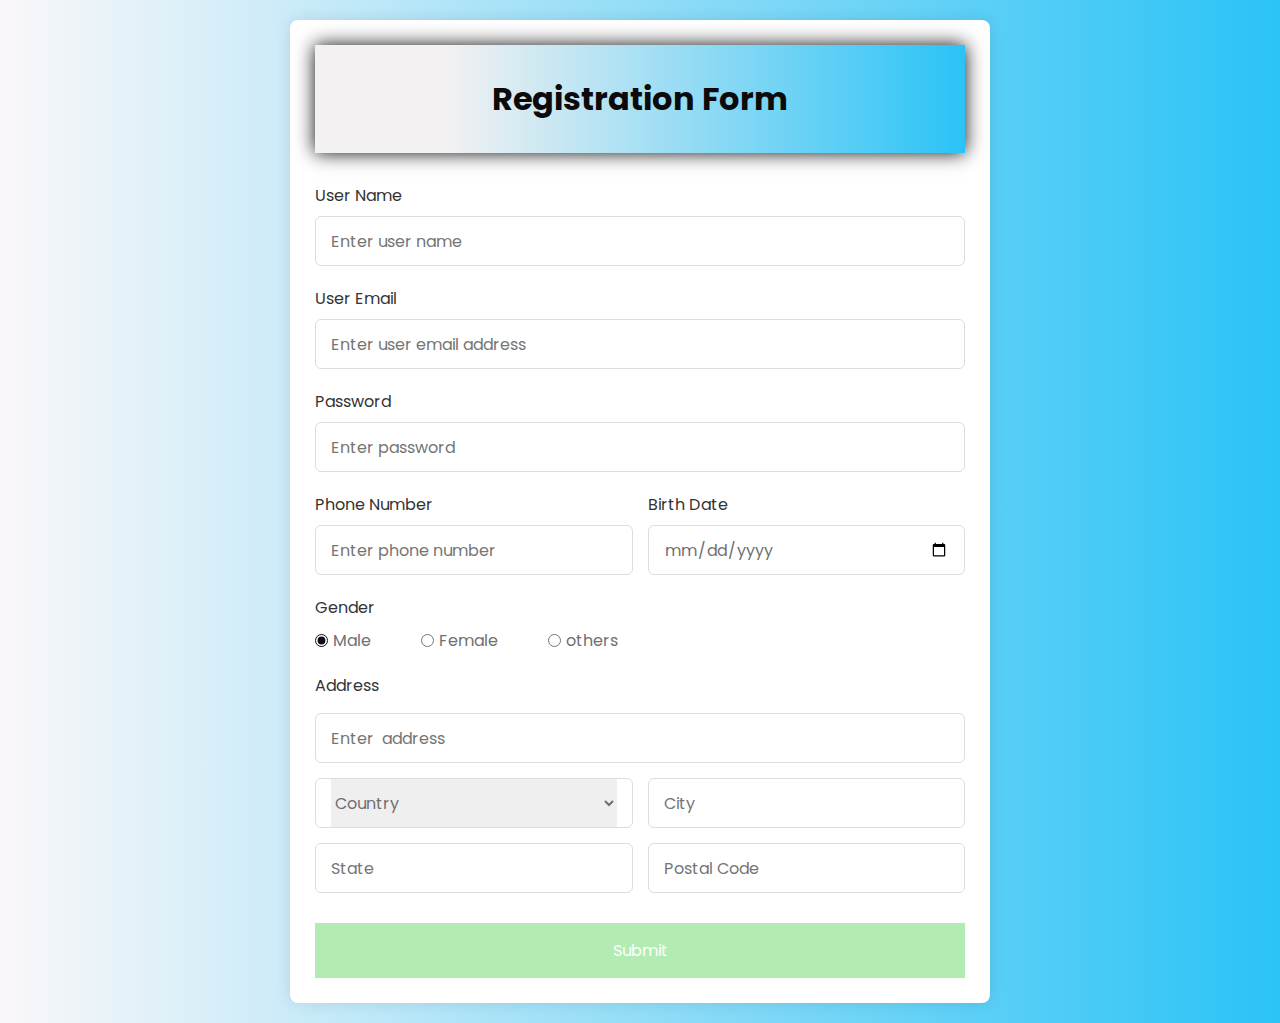
==== index.html @ 91c32efc "Update and rename form1.html to index.html" ====
<!DOCTYPE html>
<head>
  <meta charset="UTF-8" />
  <meta http-equiv="X-UA-Compatible" content="IE=edge" />
  <meta name="viewport" content="width=device-width, initial-scale=1.0" />
  <link rel="stylesheet" type="text/css" href="form.css" /> 
  
</head>
<html lang="en">
  <head>
    <meta charset="UTF-8" />
    <meta name="viewport" content="width=device-width, initial-scale=1.0" />
    <meta http-equiv="X-UA-Compatible" content="ie=edge" />
    
    <link rel="stylesheet" href="style.css" />
  </head>
  <body>
    <section class="container">
      <h1>Registration Form</h1>
      <form action="#" class="form">
        <div class="input-box">
          <label>User Name</label>
          <input type="text" placeholder="Enter user name" required />
        </div>

        <div class="input-box">
          <label>User Email</label>
          <input type="text" placeholder="Enter user email address" required />
        </div>
        <div class="input-box">
          <label>Password</label>
          <input type="text" placeholder="Enter password" required />
        </div>

        <div class="column">
          <div class="input-box">
            <label>Phone Number</label>
            <input type="number" placeholder="Enter phone number" required />
          </div>
          <div class="input-box">
            <label>Birth Date</label>
            <input type="date" placeholder="Enter birth date" required />
          </div>
        </div>
        <div class="gender-box">
          <h3>Gender</h3>
          <div class="gender-option">
            <div class="gender">
              <input type="radio" id="check-male" name="gender" checked />
              <label for="check-male">Male</label>
            </div>
            <div class="gender">
              <input type="radio" id="check-female" name="gender" />
              <label for="check-female">Female</label>
            </div>
            <div class="gender">
              <input type="radio" id="check-other" name="gender" />
              <label for="check-other">others</label>
            </div>
          </div>
        </div>
        <div class="input-box address">
          <label>Address</label>
          <input type="text" placeholder="Enter  address" required />
          <div class="column">
            <div class="select-box">
              <select>
                <option hidden>Country</option>
                <option>India</option>
                <option>Japan</option>
                <option>United Kingdoms</option>
                <option>China</option>
                <option>Russia</option>
              </select>
            </div>
            <input type="text" placeholder="City" required />
          </div>
          <div class="column">
            <input type="text" placeholder="State" required />
            <input type="number" placeholder="Postal Code" required />
          </div>
        </div>
        <button>Submit</button>
      </form>
    </section>
  </body>
</html>
---- form.css ----
/* Import Google font - Poppins */
@import url("https://fonts.googleapis.com/css2?family=Poppins:wght@200;300;400;500;600;700&display=swap");
* {
  margin: 0;
  padding: 0;
  box-sizing: border-box;
  font-family: "Poppins", sans-serif;
}
body {
  min-height: 100vh;
  display: flex;
  align-items: center;
  justify-content: center;
  padding: 20px;
  background:linear-gradient(to right, #faf7f9 0%, #27c2f6fb 100%);
}
.container {
  position: relative;
  max-width: 700px;
  width: 100%;
  background: #fff;
  padding: 25px;
  border-radius: 8px;
  box-shadow: 0 0 15px rgba(0, 0, 0, 0.1);
}
.container h1 {
    background:linear-gradient(to right, #f3f1f2 20%, #27c2f6fb 100%);
    color: #0c0a0a;
    box-shadow: 0px 0px 18px #0f0d0d;
    padding: 30px;
    text-align: center;
  }
.container .form {
  margin-top: 30px;
}
.form .input-box {
  width: 100%;
  margin-top: 20px;
}
.input-box label {
  color: #333;
}
.form :where(.input-box input, .select-box) {
  position: relative;
  height: 50px;
  width: 100%;
  outline: none;
  font-size: 1rem;
  color: #707070;
  margin-top: 8px;
  border: 1px solid #ddd;
  border-radius: 6px;
  padding: 0 15px;
}
.input-box input:focus {
  box-shadow: 0 1px 0 rgba(0, 0, 0, 0.1);
}
.form .column {
  display: flex;
  column-gap: 15px;
}
.form .gender-box {
  margin-top: 20px;
}
.gender-box h3 {
  color: #333;
  font-size: 1rem;
  font-weight: 400;
  margin-bottom: 8px;
}
.form :where(.gender-option, .gender) {
  display: flex;
  align-items: center;
  column-gap: 50px;
  flex-wrap: wrap;
}
.form .gender {
  column-gap: 5px;
}
.gender input {
  accent-color: rgb(14, 12, 25);
}
.form :where(.gender input, .gender label) {
  cursor: pointer;
}
.gender label {
  color: #707070;
}
.address :where(input, .select-box) {
  margin-top: 15px;
}
.select-box select {
  height: 100%;
  width: 100%;
  outline: none;
  border: none;
  color: #707070;
  font-size: 1rem;
}
.form button {
  height: 55px;
  width: 100%;
  color: #fff;
  font-size: 1rem;
  font-weight: 400;
  margin-top: 30px;
  border: none;
  cursor: pointer;
  transition: all 0.2s ease;
  background: rgb(178, 236, 179);
}
.form button:hover {
  background: rgb(54, 222, 71);
}
/*Responsive*/
@media screen and (max-width: 500px) {
  .form .column {
    flex-wrap: wrap;
  }
  .form :where(.gender-option, .gender) {
    row-gap: 15px;
  }
}
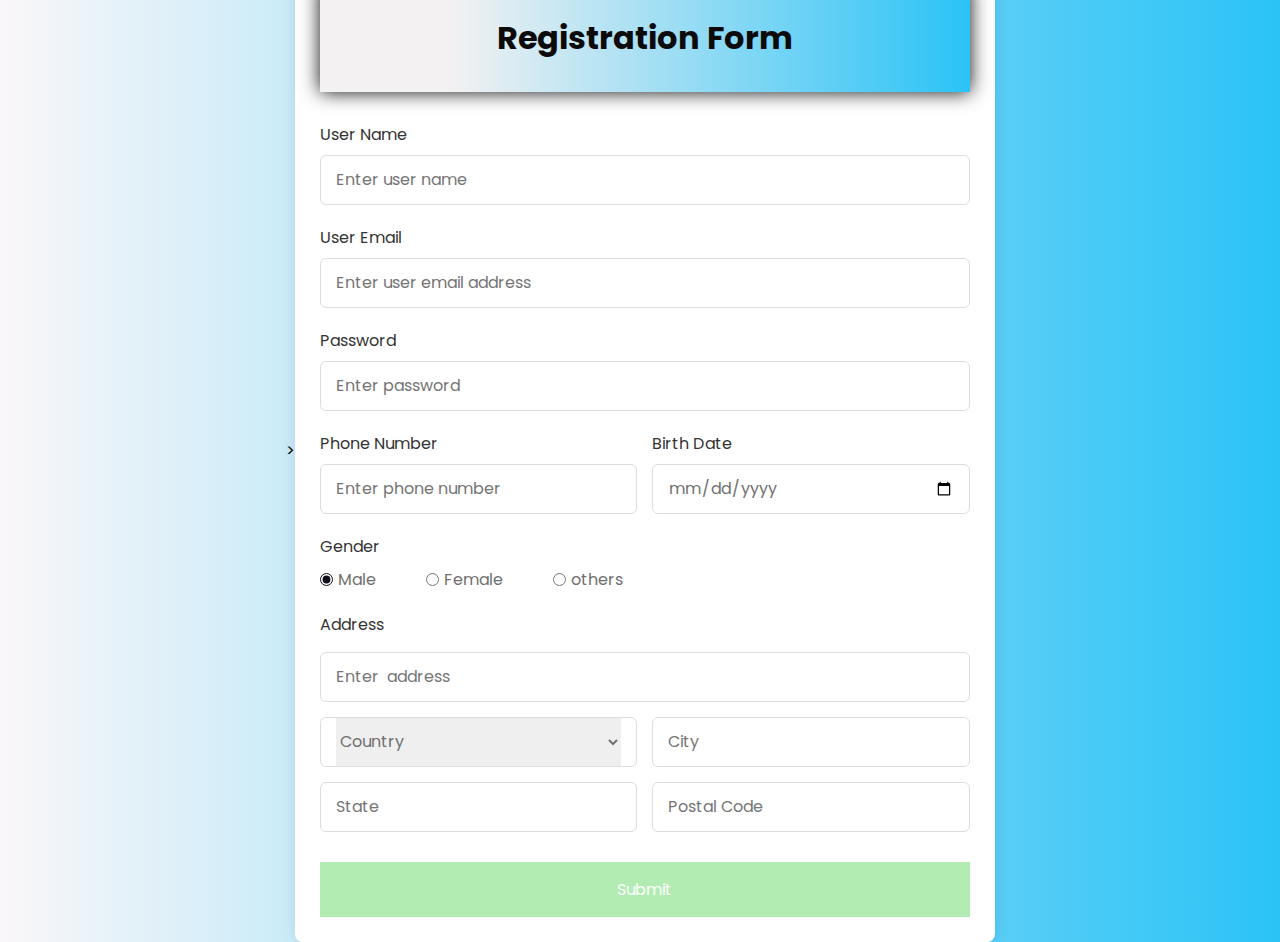
==== commit 37c5cc9e: "index.html" ====
--- a/index.html
+++ b/index.html
@@ -1,18 +1,8 @@
-<!DOCTYPE html>
-<head>
-  <meta charset="UTF-8" />
-  <meta http-equiv="X-UA-Compatible" content="IE=edge" />
-  <meta name="viewport" content="width=device-width, initial-scale=1.0" />
-  <link rel="stylesheet" type="text/css" href="form.css" /> 
-  
-</head>
-<html lang="en">
-  <head>
+ <head>
     <meta charset="UTF-8" />
     <meta name="viewport" content="width=device-width, initial-scale=1.0" />
     <meta http-equiv="X-UA-Compatible" content="ie=edge" />
-    
-    <link rel="stylesheet" href="style.css" />
+    <link rel="stylesheet" type="text/css" href="form.css" /> >
   </head>
   <body>
     <section class="container">
